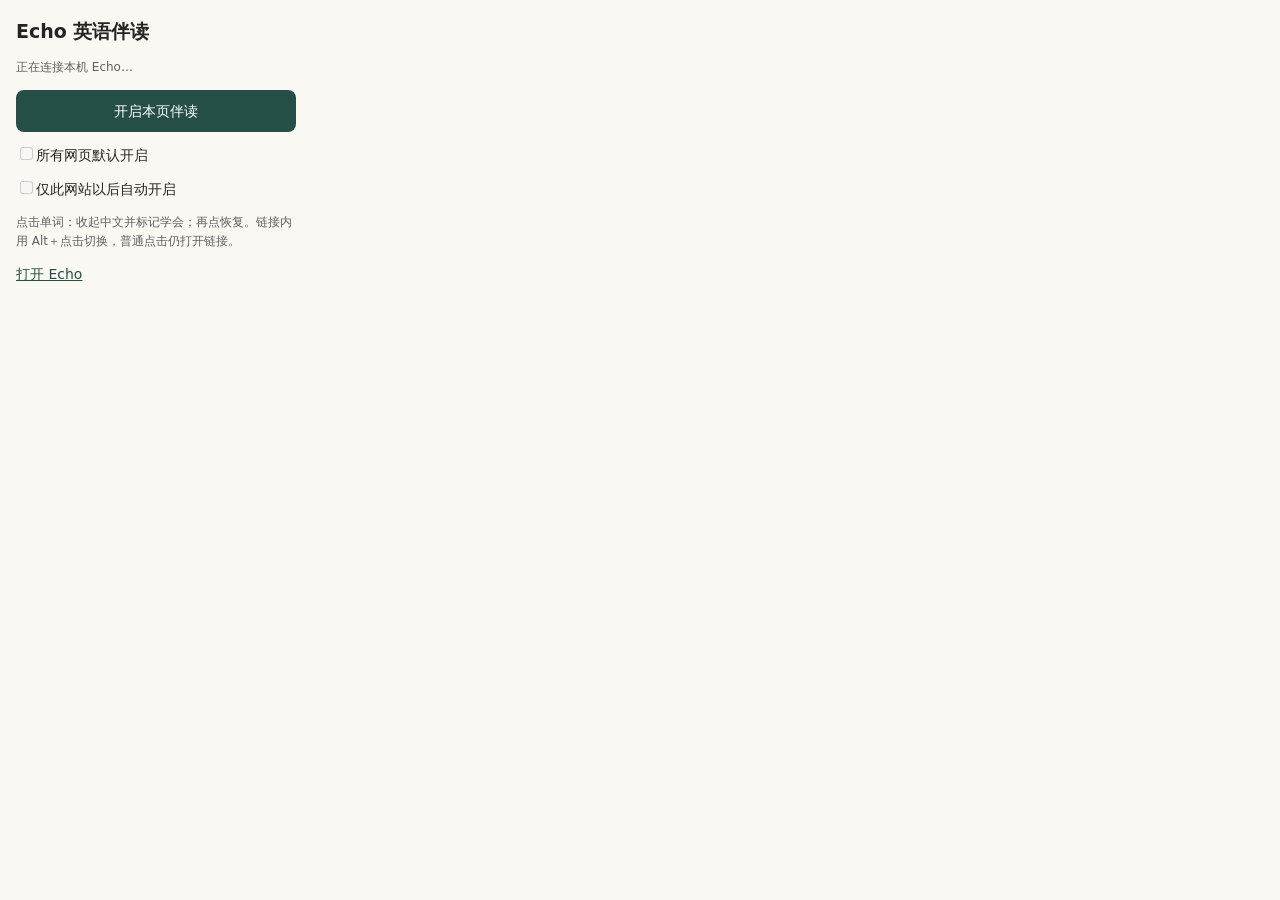
==== b-Code-Reader/extension/popup.html @ 938f1767 "添加yotobe视频翻译插件" ====
<!doctype html><html lang="zh-CN"><meta charset="utf-8">
<title>Echo 英语伴读</title><link rel="stylesheet" href="popup.css">
<body><h1>Echo 英语伴读</h1><p id="status">正在连接本机 Echo…</p>
<button id="toggle">开启本页伴读</button>
<label><input type="checkbox" id="auto" disabled>所有网页默认开启</label>
<label><input type="checkbox" id="site" disabled>仅此网站以后自动开启</label>
<p>点击单词：收起中文并标记学会；再点恢复。链接内用 Alt＋点击切换，普通点击仍打开链接。</p>
<p id="detail" role="status"></p><a href="http://127.0.0.1:8040" target="_blank" rel="noreferrer">打开 Echo</a>
<script src="popup.js"></script></body></html>
---- b-Code-Reader/extension/popup.css ----
body{width:280px;padding:16px;margin:0;font:14px/1.6 system-ui,sans-serif;color:#242424;background:#faf8f2}h1{font-size:19px;margin:0 0 10px}button{width:100%;padding:10px;border:0;border-radius:8px;background:#254f46;color:white;font:inherit;cursor:pointer}label{display:block;margin-top:12px}p{font-size:12px;color:#606060}a{color:#254f46}#detail{color:#9a4e24}button:disabled{opacity:.5}
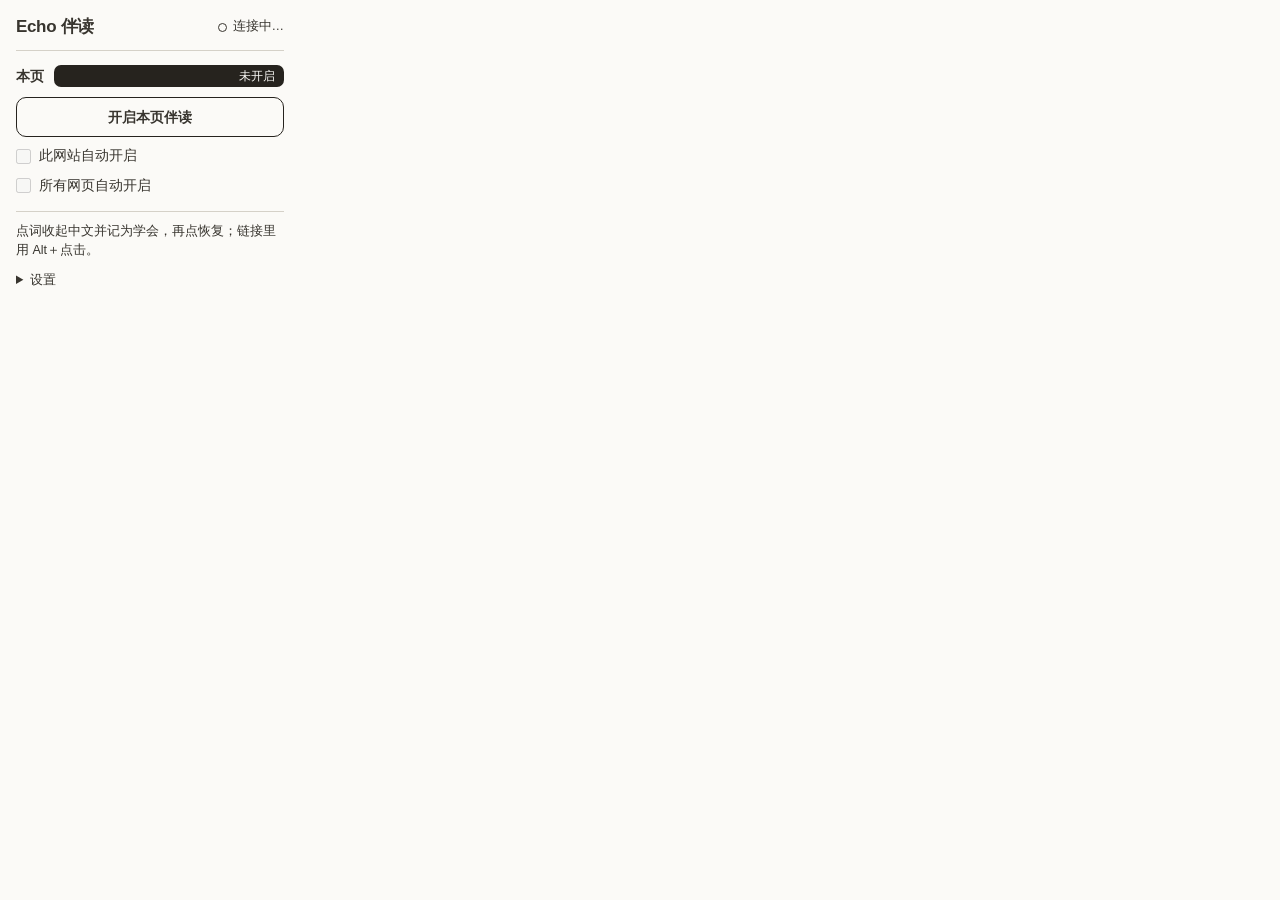
==== commit 29c9d147: "Echo 伴读扩展 0.6.0：统一扩展、弹窗重设计、字幕结果与上下文 KV 落盘 - 网页伴读与 YouTube 字幕合并为 b-Code-Reader/extension 一个扩展，旧 b-Cod" ====
--- a/b-Code-Reader/extension/popup.html
+++ b/b-Code-Reader/extension/popup.html
@@ -1,9 +1,35 @@
 <!doctype html><html lang="zh-CN"><meta charset="utf-8">
-<title>Echo 英语伴读</title><link rel="stylesheet" href="popup.css">
-<body><h1>Echo 英语伴读</h1><p id="status">正在连接本机 Echo…</p>
-<button id="toggle">开启本页伴读</button>
-<label><input type="checkbox" id="auto" disabled>所有网页默认开启</label>
-<label><input type="checkbox" id="site" disabled>仅此网站以后自动开启</label>
-<p>点击单词：收起中文并标记学会；再点恢复。链接内用 Alt＋点击切换，普通点击仍打开链接。</p>
-<p id="detail" role="status"></p><a href="http://127.0.0.1:8040" target="_blank" rel="noreferrer">打开 Echo</a>
-<script src="popup.js"></script></body></html>
+<title>Echo 伴读</title><link rel="stylesheet" href="popup.css">
+<body>
+<header><h1>Echo 伴读</h1><p id="status" role="status" data-state="wait">连接中…</p></header>
+<p id="offline" class="note" role="status"></p>
+
+<section id="web">
+  <h2><span>本页</span><i id="web-state">未开启</i></h2>
+  <button id="toggle" class="primary">开启本页伴读</button>
+  <label class="row"><input type="checkbox" id="site" disabled>此网站自动开启</label>
+  <label class="row"><input type="checkbox" id="auto" disabled>所有网页自动开启</label>
+  <p id="detail" class="note" role="status"></p>
+</section>
+
+<section id="yt" hidden>
+  <h2><span>YouTube 字幕</span><i id="yt-state"></i></h2>
+  <label class="row"><input id="enabled" type="checkbox" disabled>字幕伴读</label>
+  <p id="caption" lang="en" role="status">正在读取…</p>
+  <p id="mode" class="note" role="status"></p>
+  <button id="refresh">重新读取字幕</button>
+</section>
+
+<p class="note hint">点词收起中文并记为学会，再点恢复；链接里用 Alt＋点击。</p>
+
+<details>
+  <summary>设置</summary>
+  <label class="field">字幕提前处理<select id="lead" disabled><option value="6">6 帧</option><option value="12">12 帧</option><option value="24">24 帧</option><option value="48">48 帧</option></select></label>
+  <label class="field">主机地址<input id="connection-url" type="url" placeholder="http://192.168.1.20:8040" spellcheck="false"></label>
+  <label class="field">访问密钥<input id="connection-key" type="password" autocomplete="off" placeholder="本机连接可留空"></label>
+  <button id="connection-save">保存并连接</button>
+  <p id="connection-message" class="note" role="status"></p>
+  <a id="connection-open" href="http://127.0.0.1:8040" target="_blank" rel="noreferrer">打开本机 Echo</a>
+</details>
+<script src="connection.js"></script><script src="connection-settings.js"></script>
+<script src="popup.js"></script><script src="youtube-popup.js"></script></body></html>
--- a/b-Code-Reader/extension/popup.css
+++ b/b-Code-Reader/extension/popup.css
@@ -1 +1,58 @@
-body{width:280px;padding:16px;margin:0;font:14px/1.6 system-ui,sans-serif;color:#242424;background:#faf8f2}h1{font-size:19px;margin:0 0 10px}button{width:100%;padding:10px;border:0;border-radius:8px;background:#254f46;color:white;font:inherit;cursor:pointer}label{display:block;margin-top:12px}p{font-size:12px;color:#606060}a{color:#254f46}#detail{color:#9a4e24}button:disabled{opacity:.5}
+/* 令牌取自 OneHistory 视觉识别（2026-031-OneHistorySite/z-OneHistoryID），不引入新颜色。块用圆角，线用直线，不用投影。 */
+:root {
+  --canvas: #FBFAF7; --surface: #F3F1EC; --text: #38352F; --ink: #26231E; --on-ink: #FBFAF7; --accent: #7F5E0F;
+  --hairline-2: #D5D1C8;
+  --r-ctl: 10px; --r-bar: 7px; --r-sm: 5px;
+  --font: "Noto Sans SC", "Segoe UI", "Microsoft YaHei", sans-serif;
+  /* 英文西文字体打头：中文字体把 ’ 排成全角 */
+  --font-en: "Segoe UI", "Noto Sans SC", "Microsoft YaHei", sans-serif;
+  color-scheme: light;
+}
+@media (prefers-color-scheme: dark) {
+  :root {
+    --canvas: #121414; --surface: #1D201F; --text: #DAD7CE; --ink: #E2DAC6; --on-ink: #121414; --accent: #D9A441;
+    --hairline-2: #343736;
+    color-scheme: dark;
+  }
+}
+* { box-sizing: border-box; }
+body { width: 300px; margin: 0; padding: 14px 16px 16px; background: var(--canvas); color: var(--text); font: 14px/1.55 var(--font); }
+button, input, select { font: inherit; color: inherit; }
+:focus-visible { outline: 2px solid var(--accent); outline-offset: 2px; border-radius: var(--r-sm); }
+[hidden] { display: none !important; }
+
+header { display: flex; align-items: center; justify-content: space-between; gap: 10px; padding-bottom: 10px; border-bottom: 1px solid var(--hairline-2); }
+h1 { flex: none; margin: 0; font-size: 17px; font-weight: 650; letter-spacing: -.02em; }
+#status { display: flex; align-items: center; gap: 6px; min-width: 0; margin: 0; font-size: 12.5px; white-space: nowrap; overflow: hidden; text-overflow: ellipsis; }
+#status::before { content: ""; flex: none; width: 7px; height: 7px; border-radius: 50%; border: 1.5px solid var(--text); }
+#status[data-state="ok"]::before { background: var(--accent); border-color: var(--accent); }
+#status[data-state="error"]::before { background: var(--ink); border-color: var(--ink); }
+
+/* 段标题 + 墨色条：网页与字幕两段同时只显示一段，每屏一个墨色块 */
+section { margin-top: 14px; }
+h2 { display: flex; align-items: center; gap: 10px; margin: 0 0 10px; font-size: 14px; font-weight: 650; line-height: 22px; }
+h2 i { flex: 1; height: 22px; padding: 0 9px; border-radius: var(--r-bar); background: var(--ink); color: var(--on-ink);
+  font: 500 12px/22px var(--font); font-style: normal; text-align: right; white-space: nowrap; overflow: hidden; }
+
+button { display: block; width: 100%; height: 36px; margin-top: 10px; padding: 0 12px; cursor: pointer;
+  background: transparent; border: 1px solid var(--ink); border-radius: var(--r-ctl); transition: background .2s, color .2s; }
+button:hover:not(:disabled) { background: var(--ink); color: var(--on-ink); }
+button.primary { margin-top: 0; height: 40px; font-weight: 600; }
+button:disabled { opacity: .45; cursor: default; }
+
+.row { display: flex; align-items: center; gap: 8px; margin-top: 8px; cursor: pointer; }
+input[type=checkbox] { width: 15px; height: 15px; margin: 0; accent-color: var(--ink); }
+.note { margin: 8px 0 0; font-size: 12.5px; overflow-wrap: anywhere; }
+.note:empty { display: none; }
+.hint { margin-top: 14px; padding-top: 10px; border-top: 1px solid var(--hairline-2); }
+
+#caption { margin: 10px 0 0; padding: 8px 10px; min-height: 40px; background: var(--surface); border-radius: var(--r-ctl);
+  font: 13.5px/1.5 var(--font-en); white-space: pre-wrap; overflow-wrap: anywhere; }
+
+details { margin-top: 10px; }
+summary { cursor: pointer; font-size: 13px; }
+.field { display: block; margin-top: 10px; font-size: 12.5px; }
+.field input, .field select { display: block; width: 100%; height: 34px; margin-top: 4px; padding: 0 9px;
+  background: var(--surface); border: 1px solid var(--hairline-2); border-radius: var(--r-ctl); }
+.field input:focus, .field select:focus { outline: none; background: var(--canvas); border-color: var(--ink); }
+a { display: inline-block; margin-top: 10px; font-size: 12.5px; color: var(--accent); }
